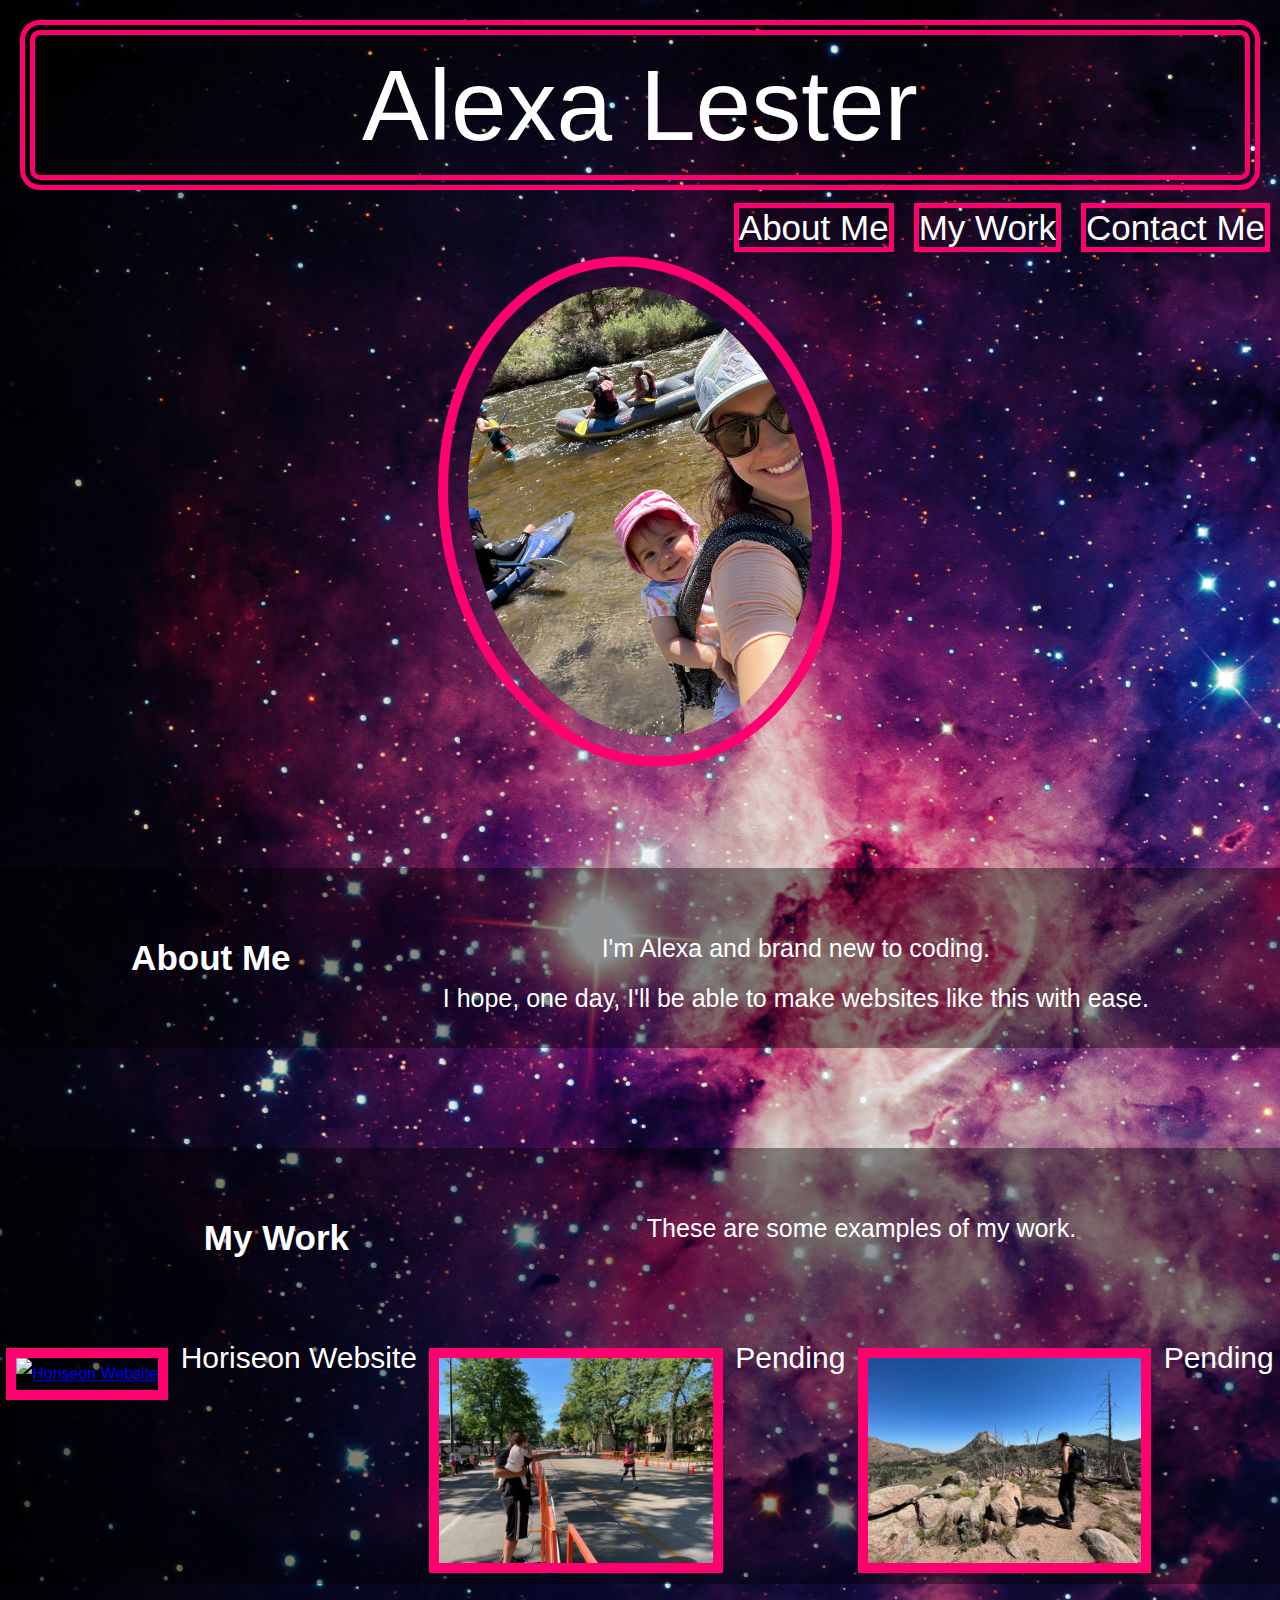
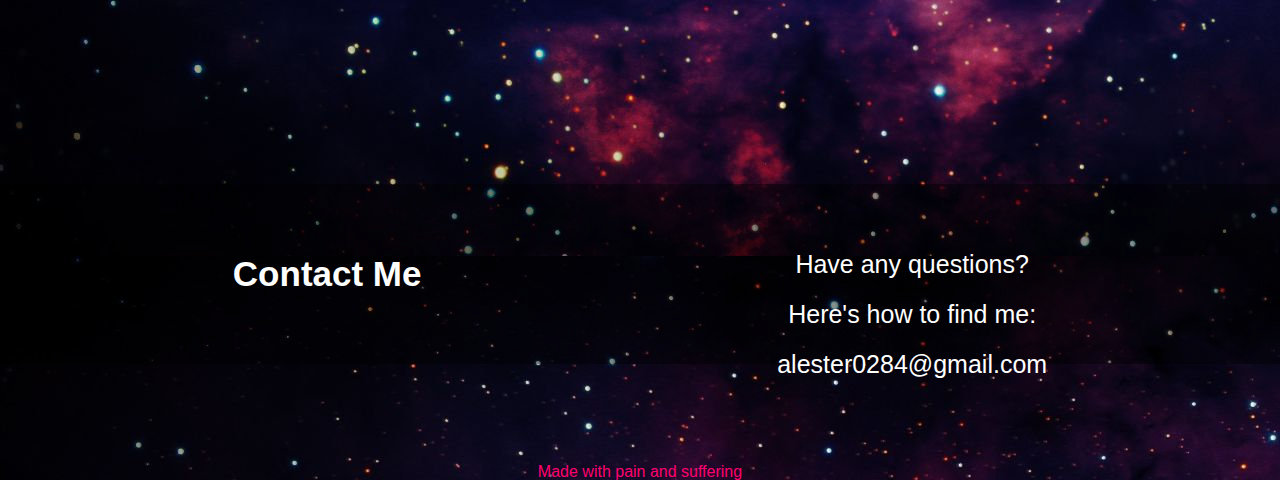
==== index.html @ ce250c08 "again" ====
<!DOCTYPE html>
<html lang="en">

<head>
  <meta charset="UTF-8">
  <meta http-equiv="X-UA-Compatible" content="IE=edge">
  <meta name="viewport" content="width=device-width, initial-scale=1.0">
  <title>Alexa Lester</title>
  <link rel="stylesheet" href="assets/reset.css">
  <link rel="stylesheet" href="assets/style.css">
</head>

<body>
  <header class="header">Alexa Lester

  </header>
  <!-- Functional nav bar -->

  <main>
    <nav>
      <ul>
        <li><a href="#row" class="btn">About Me</a></li>
        <li><a href="#row" class="btn">My Work</a></li>
        <li><a href="#about" class="btn">Contact Me</a></li>
        
      </ul>
    </nav>

    <img class="river" src="/assets/images/Selfie.jpg" alt="Alexa at the River">

  </main>




  <section class="about" id="about">
    <h1>About Me</h1>
    <p>
      I'm Alexa and brand new to coding. <br>I hope, one day, I'll be able to make websites like this with ease.
    </p>
  </section>

  <!-- Work section broken into two elements for styling -->
  <section class="work" id="row">
    <h1>My Work</h1>
      <p>
        These are some examples of my work.
      </p>
  </section>  
  
  <section class="row">
    
      <a href="https://alester77.github.io/module-1/"><img class="gallery" src="/assets/images/screen.png" alt="Horiseon Website"></a>
        <figcaption class="title">Horiseon Website</figcaption>
      <a href="/pending.html"><img class="gallery" src="/assets/images/almost.jpg" alt="Pending"></a>
        <figcaption class="title">Pending</figcaption>
      <a href="/pending.html"><img class="gallery" src="/assets/images/waiting.jpg" alt="Pending"></a>
        <figcaption class="title">Pending</figcaption>

   
  </section>

  <section class="contact" id="about">
    <h1>Contact Me</h1>
    <p class="contactinfo">Have any questions?<br> Here's how to find me:<br>alester0284@gmail.com</p>

  </section>



<footer>
  Made with pain and suffering
</footer>

</body>
---- assets/style.css ----
/* I need help understanding how to organize CSS and follow the  logical flow */
body {
  background-image: url(/assets/images/space.jpg);
  color: #f8f4f6;
  font-family:'Franklin Gothic Medium', 'Arial Narrow', Arial, sans-serif;
}

p {
  font-size: 25px;

}


ul {
  display: flex;
  flex-wrap: wrap;
  justify-content: flex-end;
}

section {
  display: flex;
  background-color: rgb(0,0,0); /* behind text color */
  background-color: rgba(0,0,0, 0.4); /* opacity */
  color: white;
  align-content: center;
  line-height: 2.0;
}

footer{
  display: flex;
  justify-content: center;
  color: #ff006e;
  margin: 100px;
}

/* Styling for the Nav bar */
.navbar li {
  list-style: none;
  display: inline;
  float: right;
  margin: 7px;
  padding: 0;
  font-size: 25px;
}
/* Styling for the Nav bar */
.btn{
  text-decoration: none;
  font-size: 35px;
  color: white;
  border: 5px solid #ff006e;
  margin: 10px;
}

/* My name */
.header{
  display: flex;
  color: white;
  justify-content: center;
  margin: 20px 20px 20px 20px;
  padding: 20px 20px 20px 20px;
  font-size: 100px;
  font-family:'Franklin Gothic Medium', 'Arial Narrow', Arial, sans-serif;
  border-radius: 20px;
  border: 15px #ff006e;
  border-style:double;
}

.header:hover {
  background-color: #ff006e;
}

/* Main photo */
.river {
  display: block;
  margin: 10px auto;
  width: 400px;
  border-radius: 100%;
  padding: 20px 20px 20px 20px;
  border: 10px solid #ff006e;
  transform: rotate(-10deg);
}

/* About section */
.about{
  display: flex;
  justify-content: space-around;
  font-size: 35px;
  height: 20vh;
  padding: 55px;
  text-align: center;
  margin-top: 100px;
}

/* Contact section */
.contact{
  display: flex;
  justify-content: space-around;
  font-size: 35px;
  height: 20vh;
  padding: 55px;
  text-align: center;
  margin-top: 200px;
}

/* Section with my works and their pictures */
.work{
  display: flex;
  justify-content: space-around;
  font-size: 35px;
  padding: 55px;
  margin-top: 100px;
}

.row{
  display: flex;
  flex-wrap: wrap;
  justify-content: space-around;
  align-content: center;
}

.gallery{
  position: relative;
  height: 25vh;
  width: auto;
  border: 10px solid #ff006e;
  margin-top: 20px;
  
}

.title{
  position: relative;
  font-size: 30px;
  color: white;
}


.gallery:hover{
  transform: scale(1.3);
  opacity: 1;
}


/* Still need to add media stuff! */

@media screen and (max-width: 992px) {
  section {
    display: block;
    flex-wrap: wrap;
  }
  
  ul {
    flex-direction:row;
    justify-content: space-around;
    margin-top: 20px;
  }
  ul .btn{
    border: none;
    font-size: 20px;
  }
  img{
    width: 100%;
  }
}
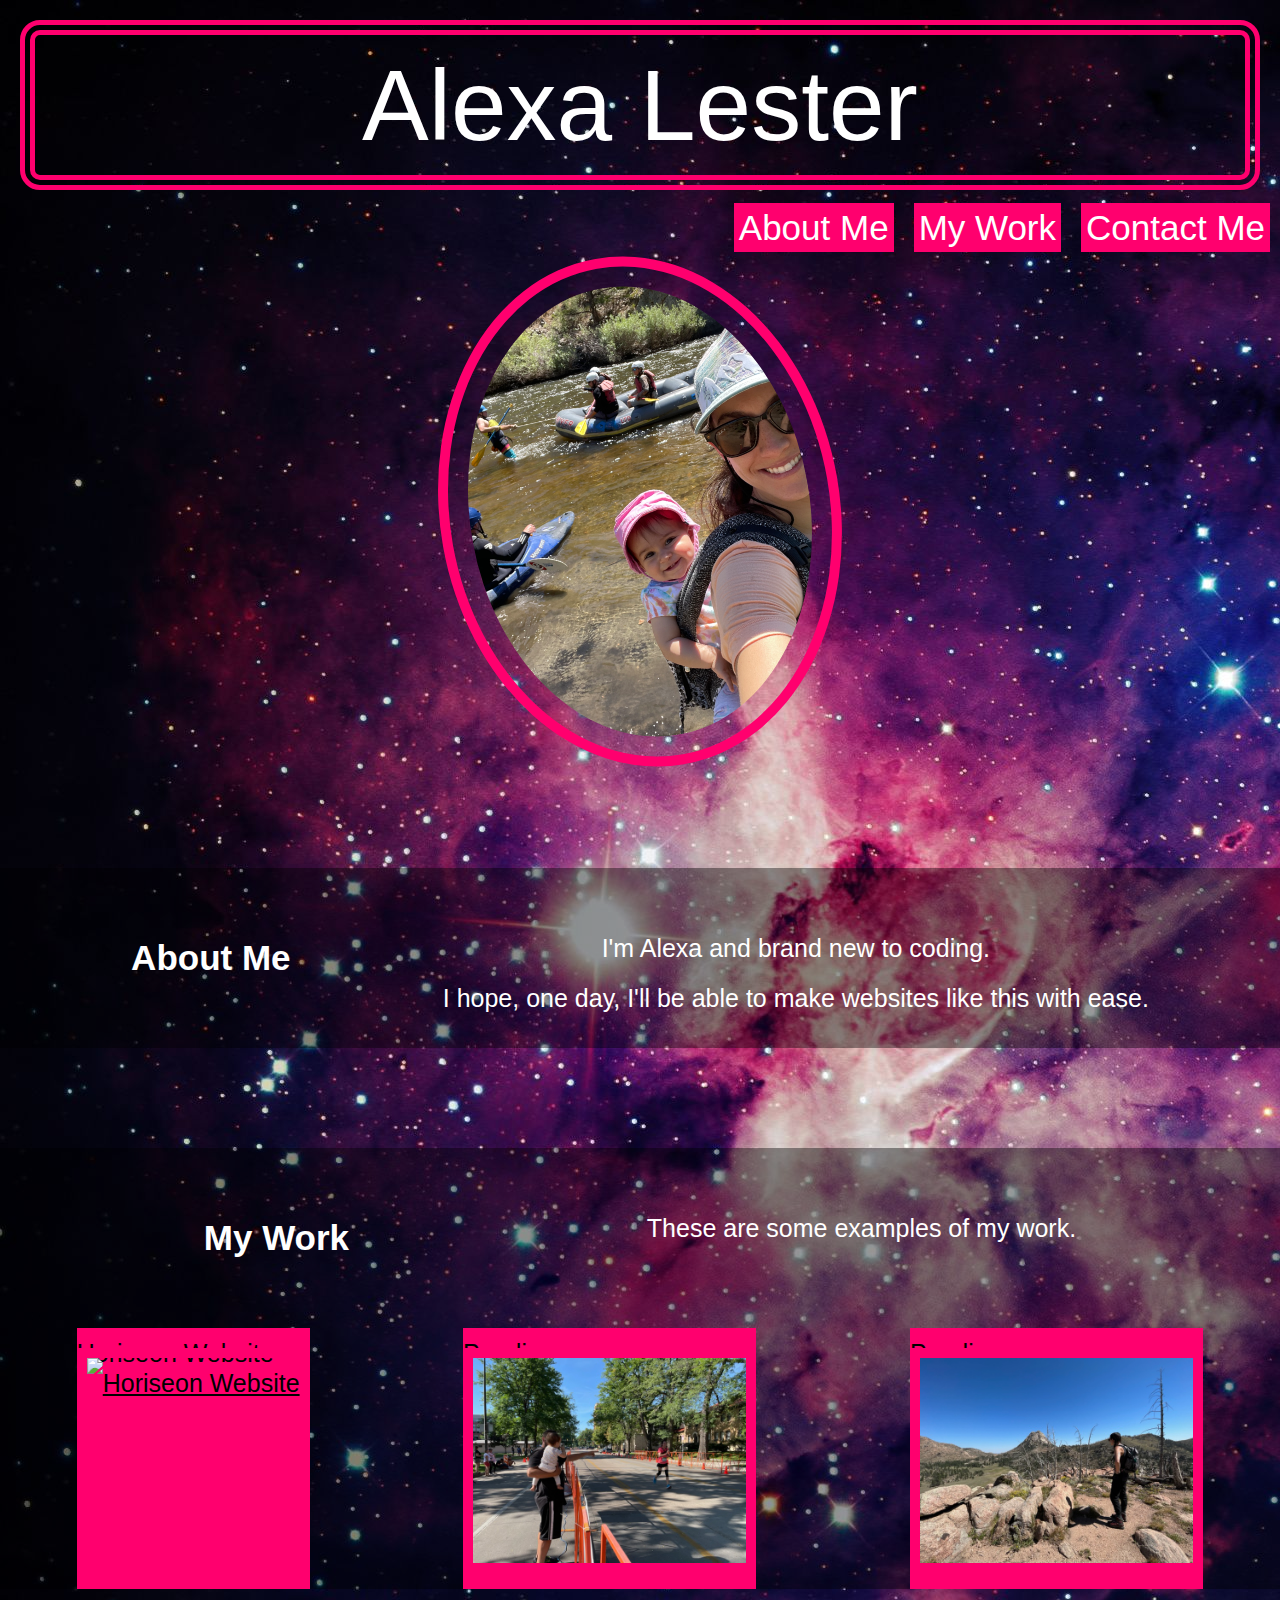
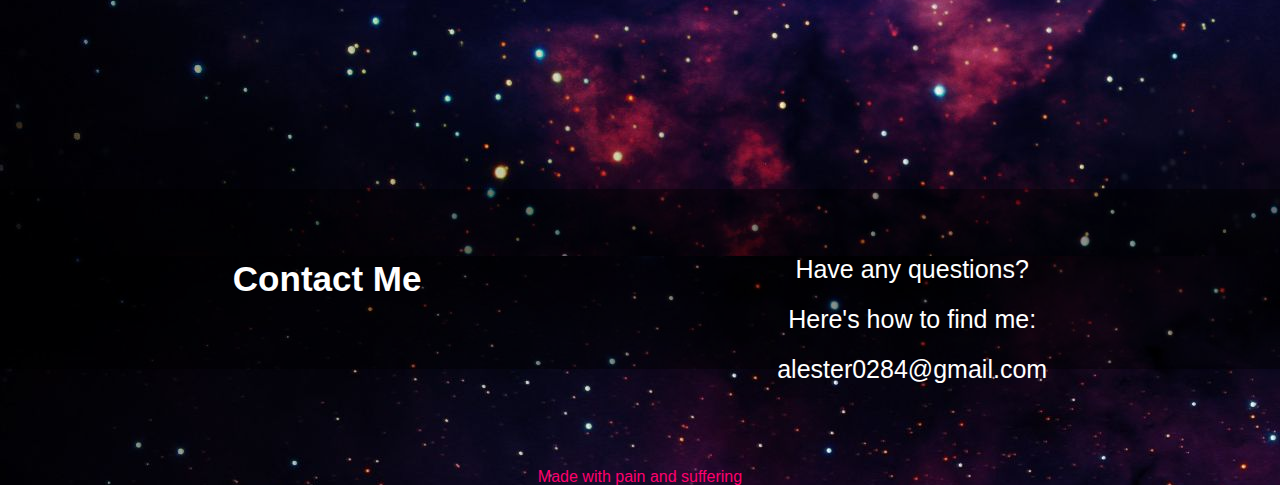
==== commit 6e70b139: "trying to fix github" ====
--- a/index.html
+++ b/index.html
@@ -26,7 +26,7 @@
       </ul>
     </nav>
 
-    <img class="river" src="/assets/images/Selfie.jpg" alt="Alexa at the River">
+    <img class="river" src="assets/images/Selfie.jpg" alt="Alexa at the River">
 
   </main>
 
@@ -50,12 +50,9 @@
   
   <section class="row">
     
-      <a href="https://alester77.github.io/module-1/"><img class="gallery" src="/assets/images/screen.png" alt="Horiseon Website"></a>
-        <figcaption class="title">Horiseon Website</figcaption>
-      <a href="/pending.html"><img class="gallery" src="/assets/images/almost.jpg" alt="Pending"></a>
-        <figcaption class="title">Pending</figcaption>
-      <a href="/pending.html"><img class="gallery" src="/assets/images/waiting.jpg" alt="Pending"></a>
-        <figcaption class="title">Pending</figcaption>
+      <a data-project="Horiseon Website" href="https://alester77.github.io/module-1/"><img class="gallery" src="assets/images/screen.png" alt="Horiseon Website"></a>
+      <a data-project="Pending"href="/pending.html"><img class="gallery" src="assets/images/almost.jpg" alt="Pending"></a>
+      <a data-project="Pending"href="/pending.html"><img class="gallery" src="assets/images/waiting.jpg" alt="Pending"></a>
 
    
   </section>
--- a/assets/style.css
+++ b/assets/style.css
@@ -1,7 +1,7 @@
 
 /* I need help understanding how to organize CSS and follow the  logical flow */
 body {
-  background-image: url(/assets/images/space.jpg);
+  background-image: url("/assets/images/space.jpg");
   color: #f8f4f6;
   font-family:'Franklin Gothic Medium', 'Arial Narrow', Arial, sans-serif;
 }
@@ -140,6 +140,22 @@
   opacity: 1;
 }
 
+a{
+  font-size: 25px;
+  background-color: #ff006e;
+  color: black;
+}
+
+a[data-project] {
+  position: relative;
+}
+
+a[data-project]::before {
+  position: absolute;
+  content: attr(data-project);
+  z-index: auto;
+}
+
 
 /* Still need to add media stuff! */
 
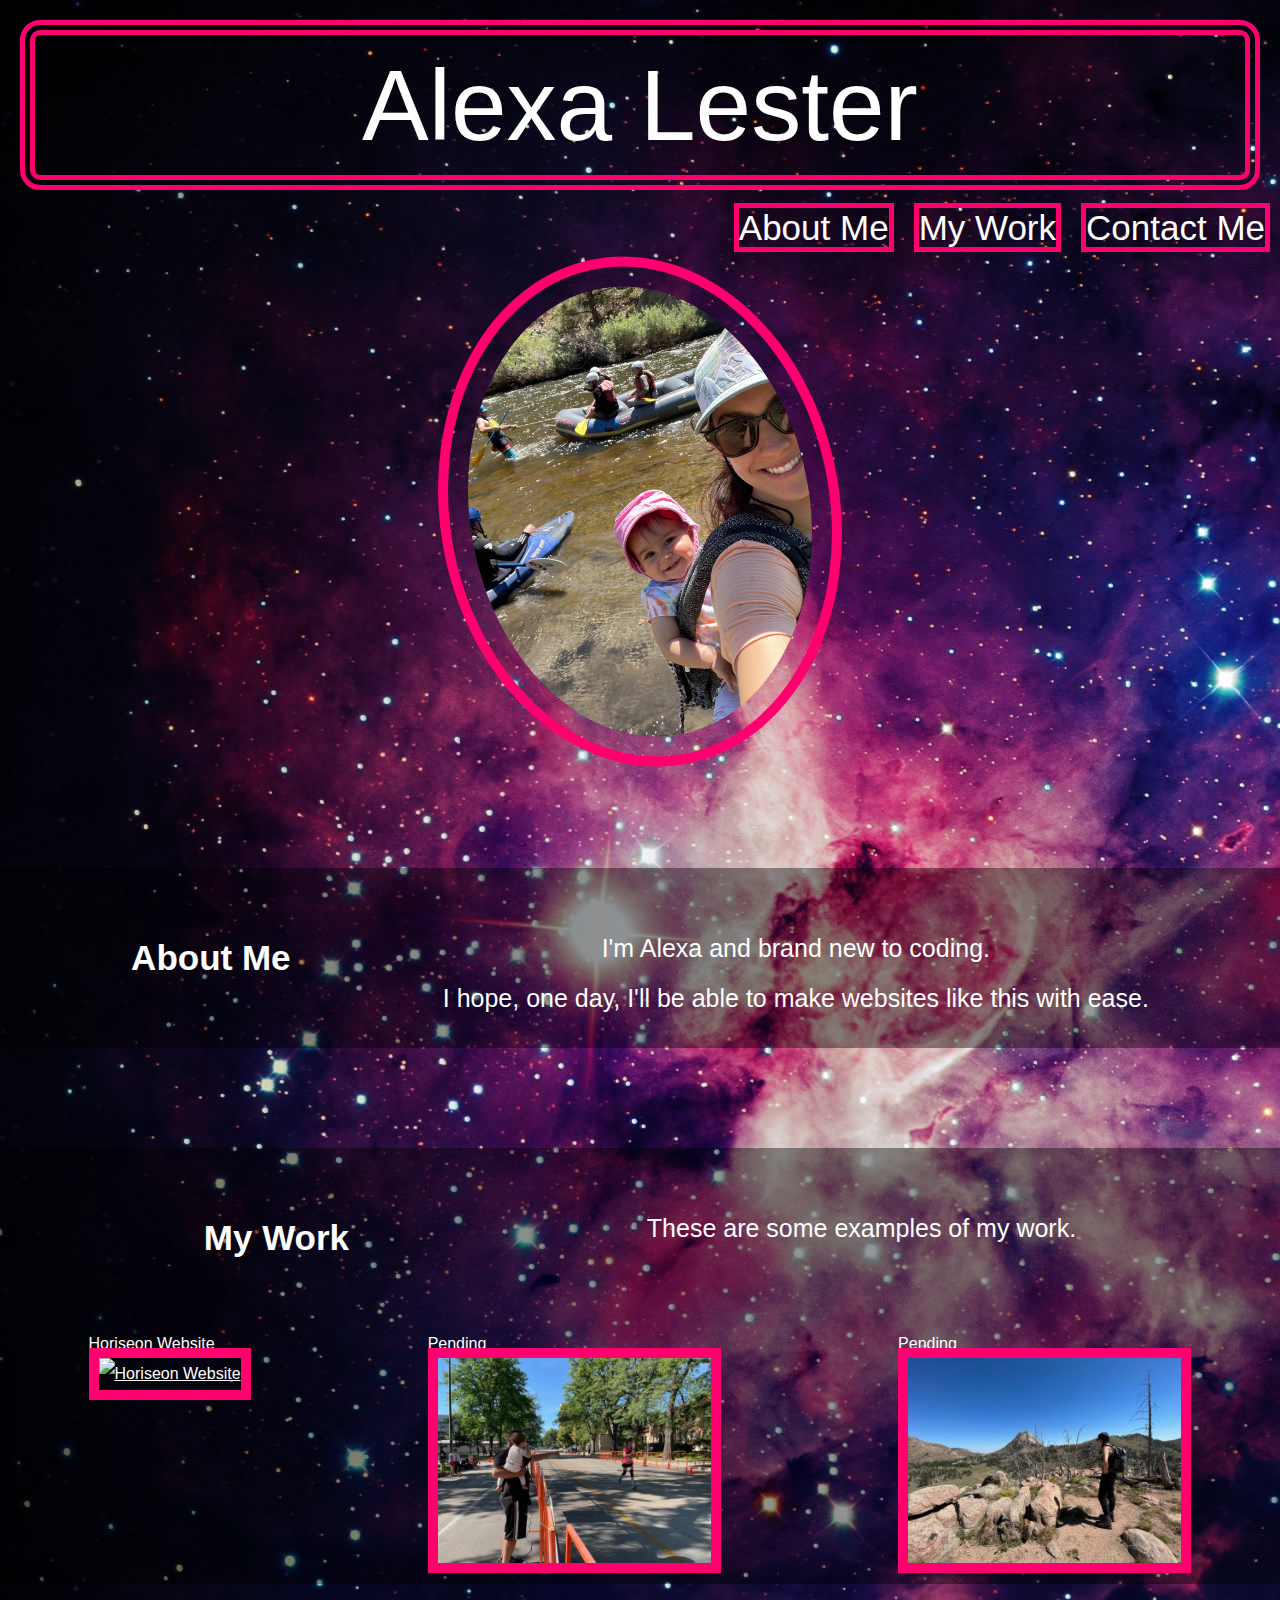
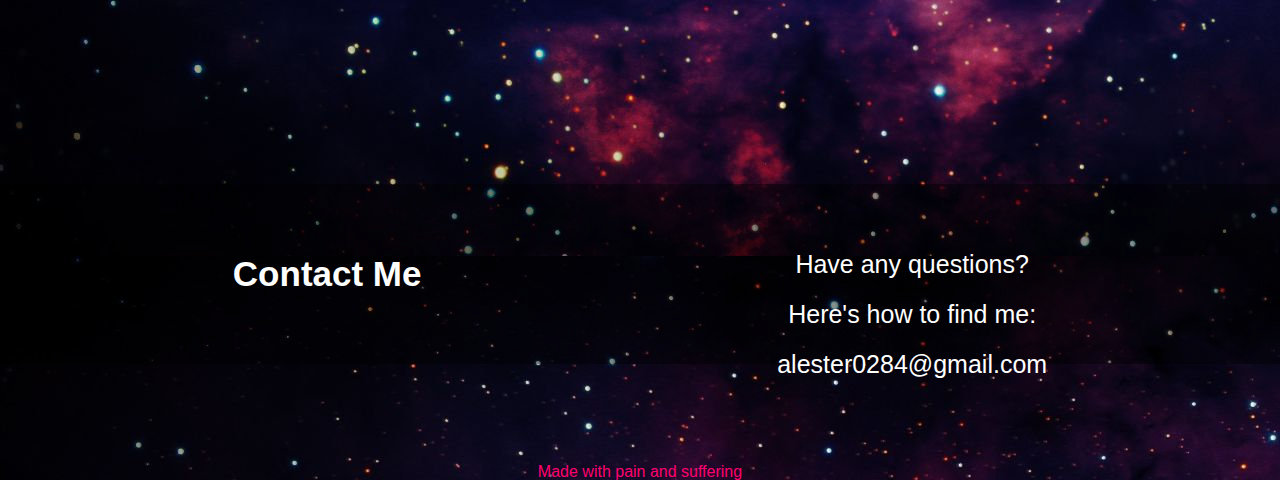
==== commit 79b34dad: "please work" ====
--- a/index.html
+++ b/index.html
@@ -26,7 +26,7 @@
       </ul>
     </nav>
 
-    <img class="river" src="assets/images/Selfie.jpg" alt="Alexa at the River">
+    <img class="river" src="/assets/images/Selfie.jpg" alt="Alexa at the River">
 
   </main>
 
--- a/assets/style.css
+++ b/assets/style.css
@@ -1,5 +1,3 @@
-
-/* I need help understanding how to organize CSS and follow the  logical flow */
 body {
   background-image: url("/assets/images/space.jpg");
   color: #f8f4f6;
@@ -141,9 +139,7 @@
 }
 
 a{
-  font-size: 25px;
-  background-color: #ff006e;
-  color: black;
+  color: white;
 }
 
 a[data-project] {
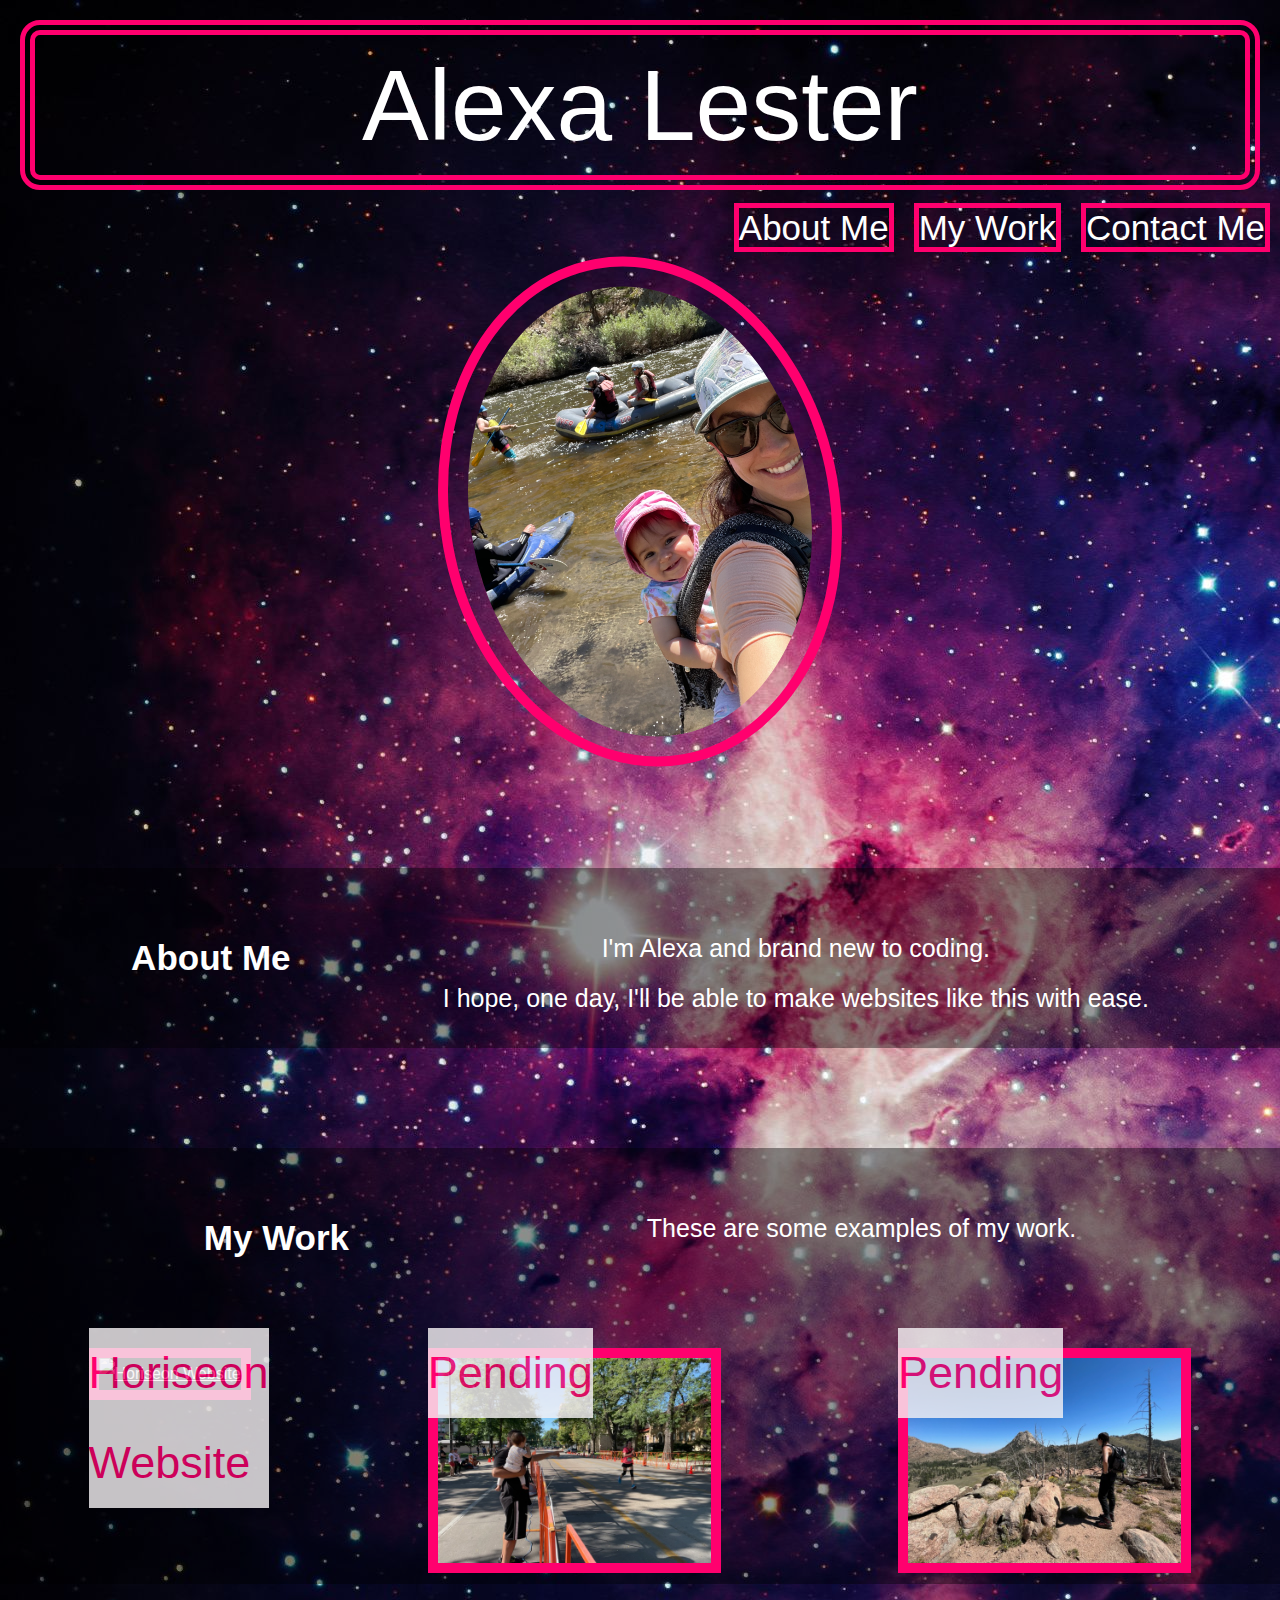
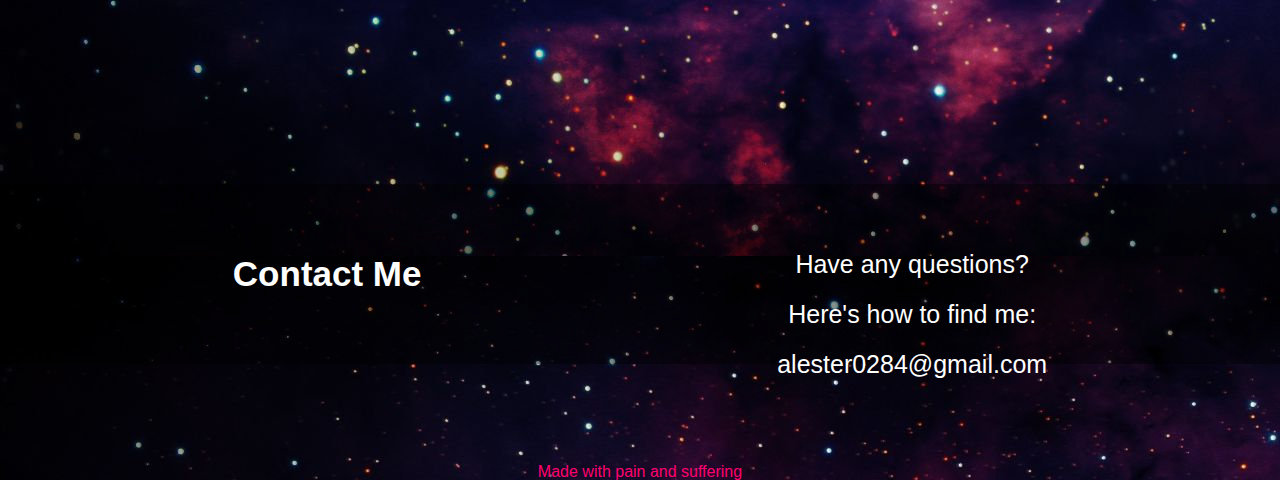
==== commit 52ee7228: "again" ====
--- a/index.html
+++ b/index.html
@@ -26,7 +26,7 @@
       </ul>
     </nav>
 
-    <img class="river" src="/assets/images/Selfie.jpg" alt="Alexa at the River">
+    <img class="river" src="assets/images/Selfie.jpg" alt="Alexa at the River">
 
   </main>
 
@@ -51,8 +51,8 @@
   <section class="row">
     
       <a data-project="Horiseon Website" href="https://alester77.github.io/module-1/"><img class="gallery" src="assets/images/screen.png" alt="Horiseon Website"></a>
-      <a data-project="Pending"href="/pending.html"><img class="gallery" src="assets/images/almost.jpg" alt="Pending"></a>
-      <a data-project="Pending"href="/pending.html"><img class="gallery" src="assets/images/waiting.jpg" alt="Pending"></a>
+      <a data-project="Pending"href="pending.html"><img class="gallery" src="assets/images/almost.jpg" alt="Pending"></a>
+      <a data-project="Pending"href="pending.html"><img class="gallery" src="assets/images/waiting.jpg" alt="Pending"></a>
 
    
   </section>
--- a/assets/style.css
+++ b/assets/style.css
@@ -1,5 +1,5 @@
 body {
-  background-image: url("/assets/images/space.jpg");
+  background-image: url('../assets/images/space.jpg');
   color: #f8f4f6;
   font-family:'Franklin Gothic Medium', 'Arial Narrow', Arial, sans-serif;
 }
@@ -30,6 +30,10 @@
   justify-content: center;
   color: #ff006e;
   margin: 100px;
+}
+
+a{
+  color: white;
 }
 
 /* Styling for the Nav bar */
@@ -138,10 +142,6 @@
   opacity: 1;
 }
 
-a{
-  color: white;
-}
-
 a[data-project] {
   position: relative;
 }
@@ -149,7 +149,11 @@
 a[data-project]::before {
   position: absolute;
   content: attr(data-project);
-  z-index: auto;
+  z-index: 5;
+  font-size: 45px;
+  background-color: #f8f4f6;
+  color: #ff006e;
+  opacity: .8;
 }
 
 
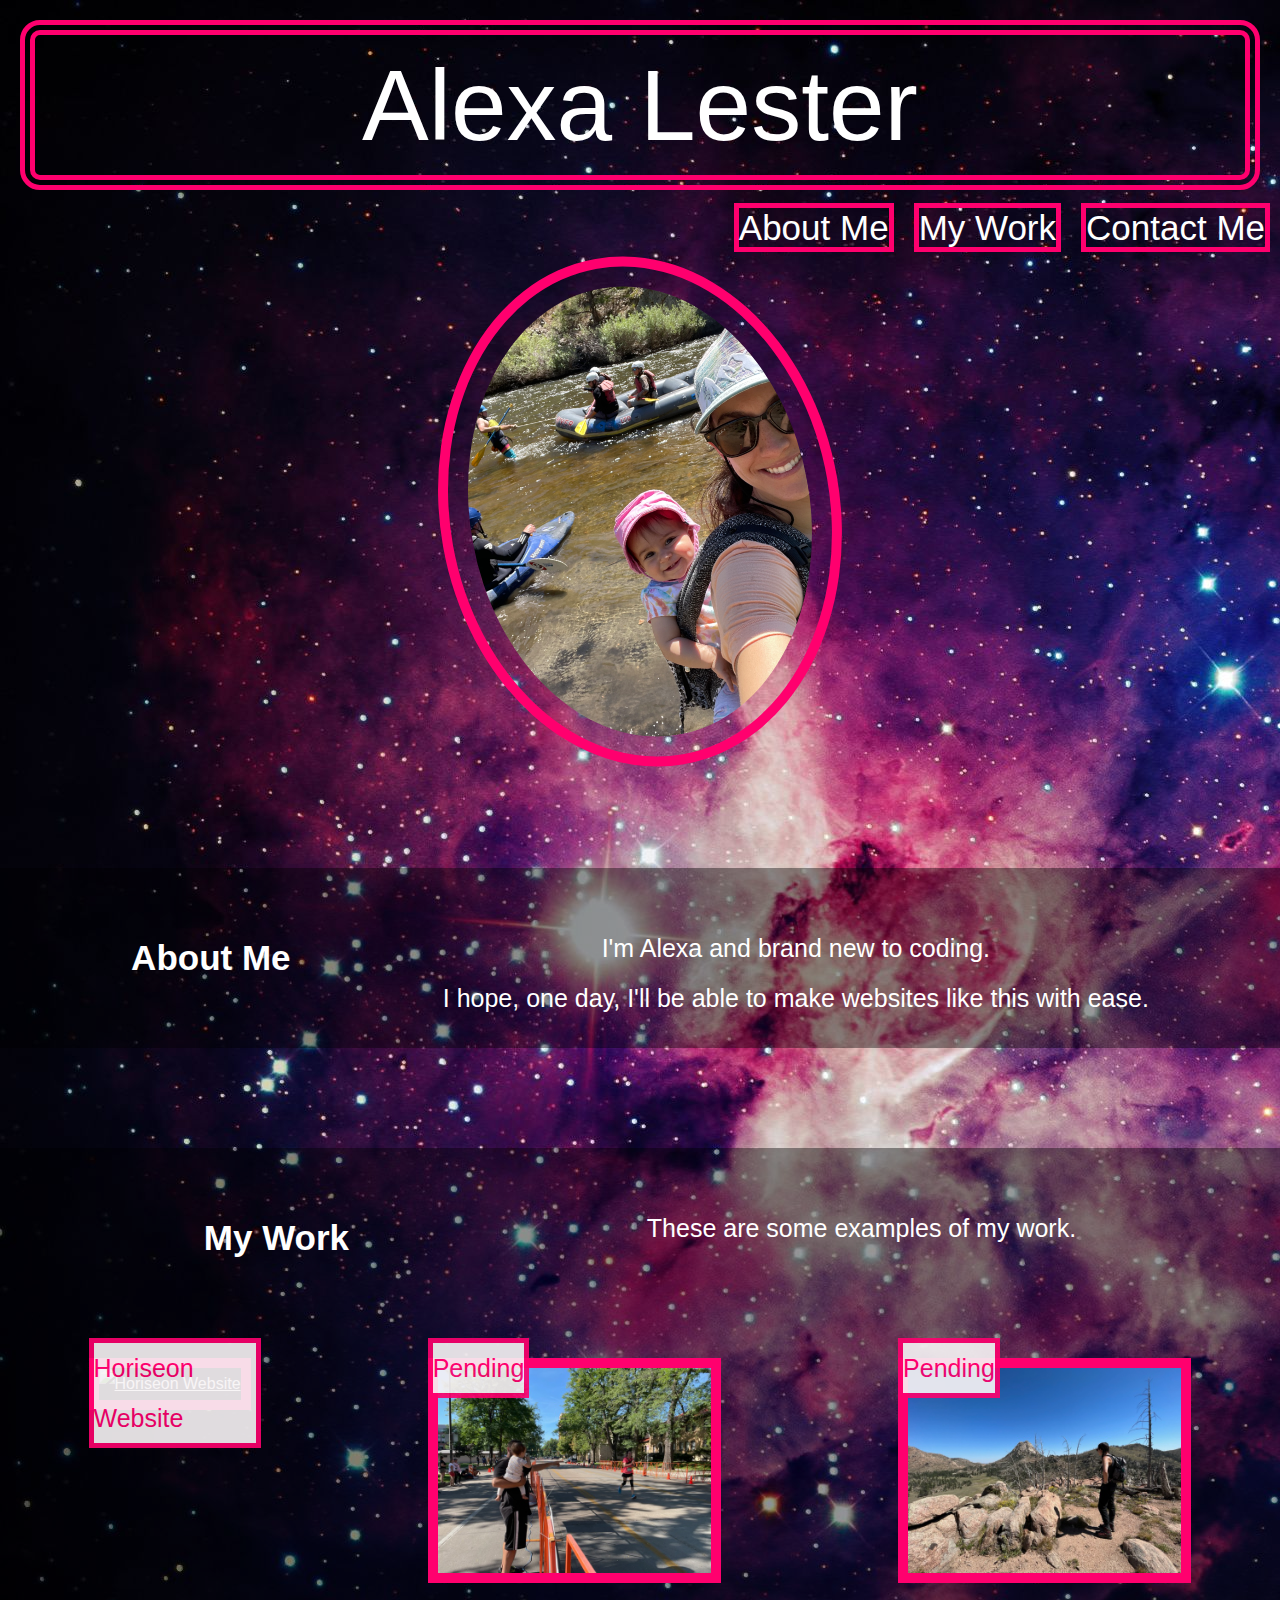
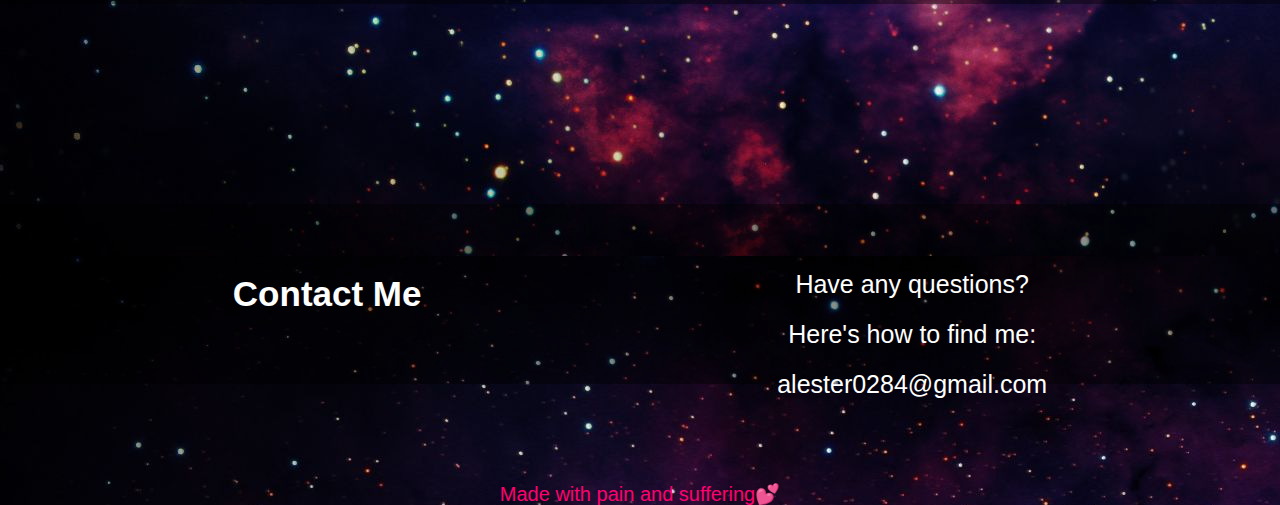
==== commit 8372e380: "added emoji" ====
--- a/index.html
+++ b/index.html
@@ -66,7 +66,7 @@
 
 
 <footer>
-  Made with pain and suffering
+  Made with pain and suffering💕
 </footer>
 
 </body>--- a/assets/style.css
+++ b/assets/style.css
@@ -30,6 +30,8 @@
   justify-content: center;
   color: #ff006e;
   margin: 100px;
+  font-size: 20px;
+  font-family:'Lucida Sans', 'Lucida Sans Regular', 'Lucida Grande', 'Lucida Sans Unicode', Geneva, Verdana, sans-serif;
 }
 
 a{
@@ -127,33 +129,33 @@
   width: auto;
   border: 10px solid #ff006e;
   margin-top: 20px;
-  
 }
 
-.title{
-  position: relative;
-  font-size: 30px;
-  color: white;
+.pending {
+  font-size: 80px;
+  padding: 50px;
 }
-
 
 .gallery:hover{
   transform: scale(1.3);
   opacity: 1;
 }
 
+/* This is what added the titles to the images */
 a[data-project] {
   position: relative;
+  padding: 10px;
 }
 
 a[data-project]::before {
   position: absolute;
   content: attr(data-project);
   z-index: 5;
-  font-size: 45px;
+  font-size: 25px;
   background-color: #f8f4f6;
+  border: 5px solid #ff006e;
   color: #ff006e;
-  opacity: .8;
+  opacity: .9;
 }
 
 
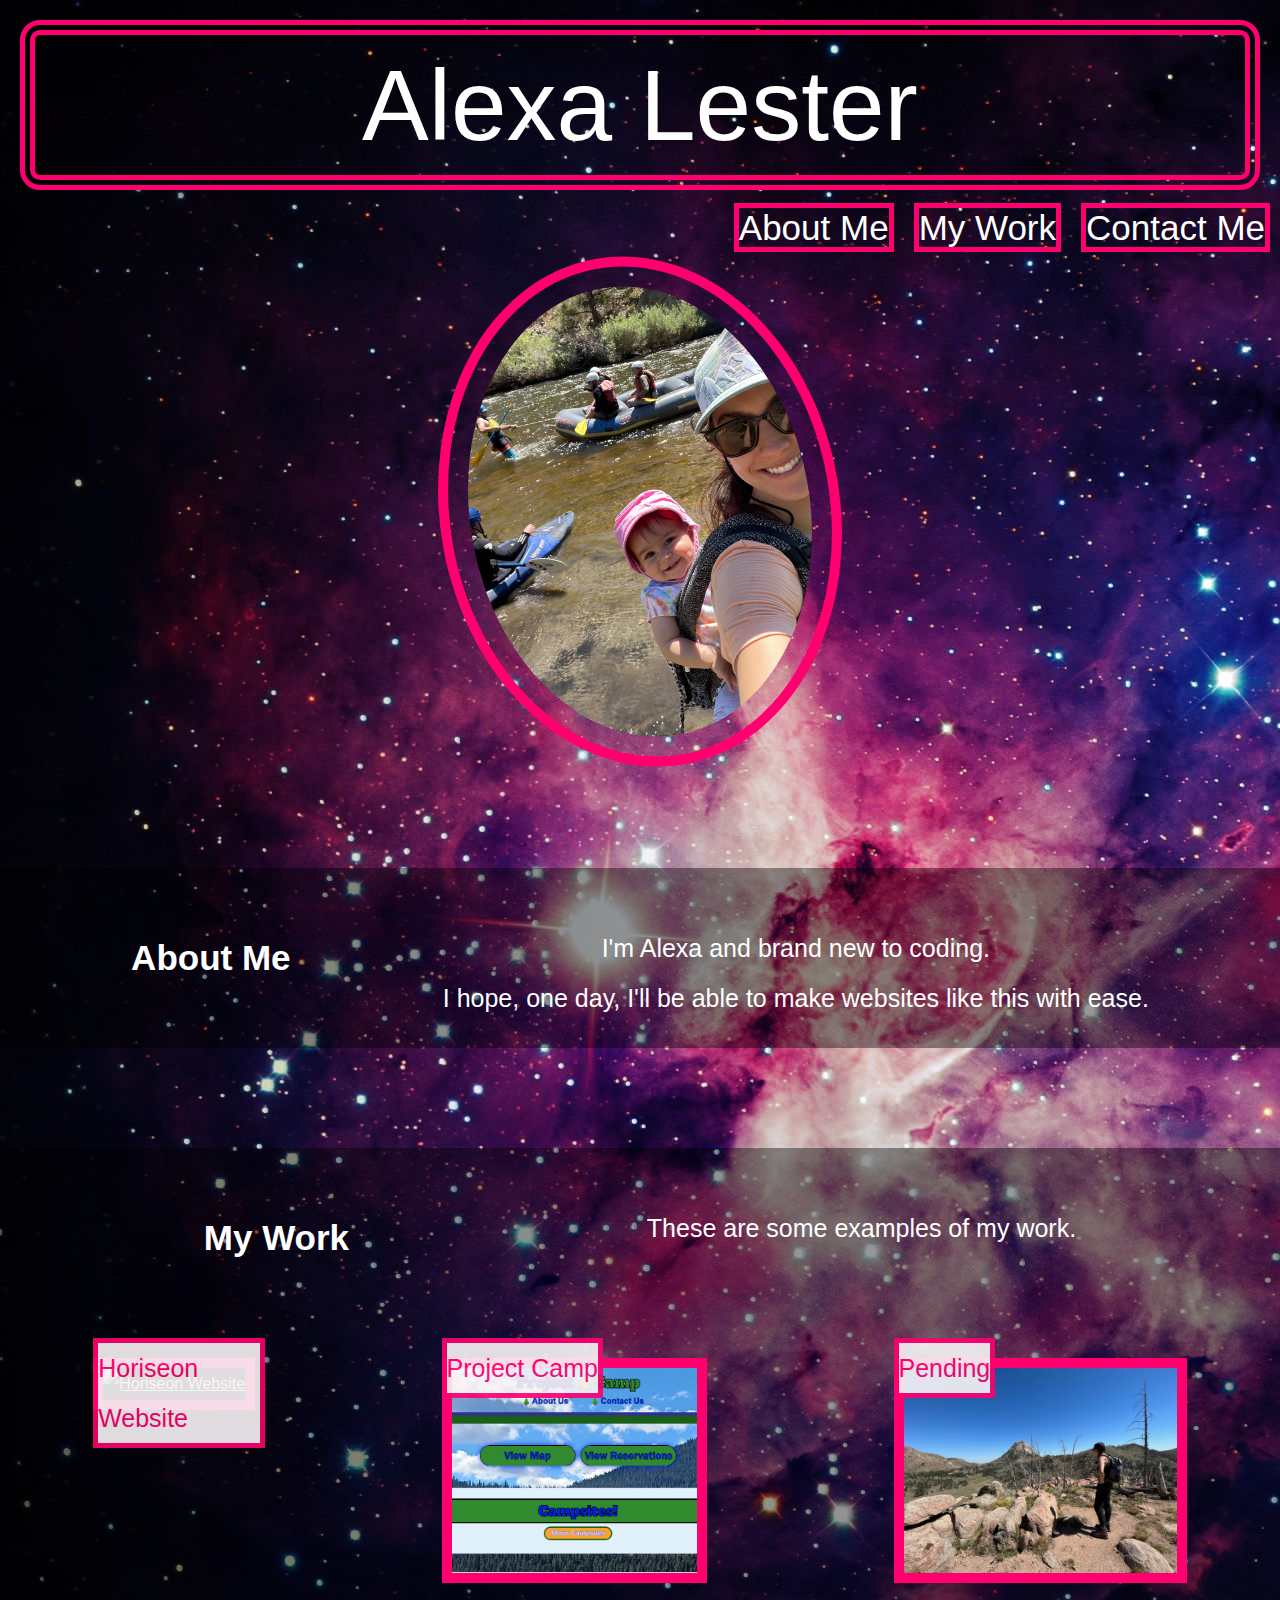
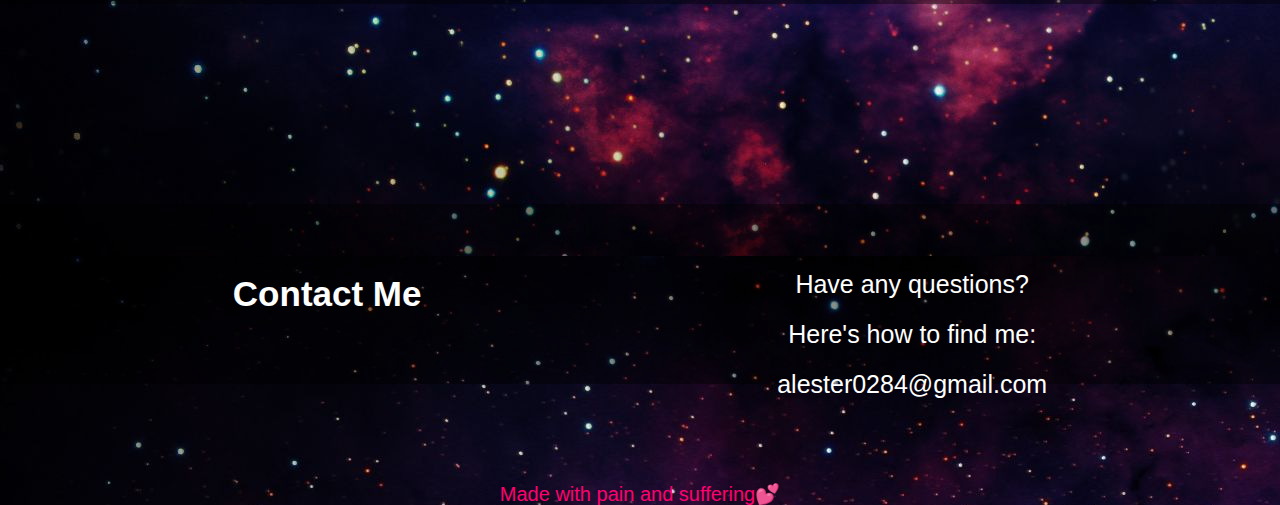
==== commit 51271875: "adding project" ====
--- a/index.html
+++ b/index.html
@@ -14,8 +14,9 @@
   <header class="header">Alexa Lester
 
   </header>
-  <!-- Functional nav bar -->
 
+
+    <!-- Functional nav bar -->
   <main>
     <nav>
       <ul>
@@ -26,13 +27,14 @@
       </ul>
     </nav>
 
+    <!-- Main photo of me -->
     <img class="river" src="assets/images/Selfie.jpg" alt="Alexa at the River">
 
   </main>
 
 
 
-
+<!-- All about me. -->
   <section class="about" id="about">
     <h1>About Me</h1>
     <p>
@@ -50,8 +52,9 @@
   
   <section class="row">
     
+    <!-- Data is what gives the photos for my works titles -->
       <a data-project="Horiseon Website" href="https://alester77.github.io/module-1/"><img class="gallery" src="assets/images/screen.png" alt="Horiseon Website"></a>
-      <a data-project="Pending"href="pending.html"><img class="gallery" src="assets/images/almost.jpg" alt="Pending"></a>
+      <a data-project="Project Camp"href="https://alester77.github.io/Project-Camp/"><img class="gallery" src="assets/images/screenCamp.png" alt="Project Camp"></a>
       <a data-project="Pending"href="pending.html"><img class="gallery" src="assets/images/waiting.jpg" alt="Pending"></a>
 
    
--- a/assets/style.css
+++ b/assets/style.css
@@ -1,3 +1,5 @@
+
+/* when putting a image as a background for github, you have to do the ../ otherwise it won't go to github. Also the photos in html can NOT have a / at the beginning */
 body {
   background-image: url('../assets/images/space.jpg');
   color: #f8f4f6;
@@ -159,7 +161,7 @@
 }
 
 
-/* Still need to add media stuff! */
+/* Added media stuff, tested on own ipad and phone. */
 
 @media screen and (max-width: 992px) {
   section {
